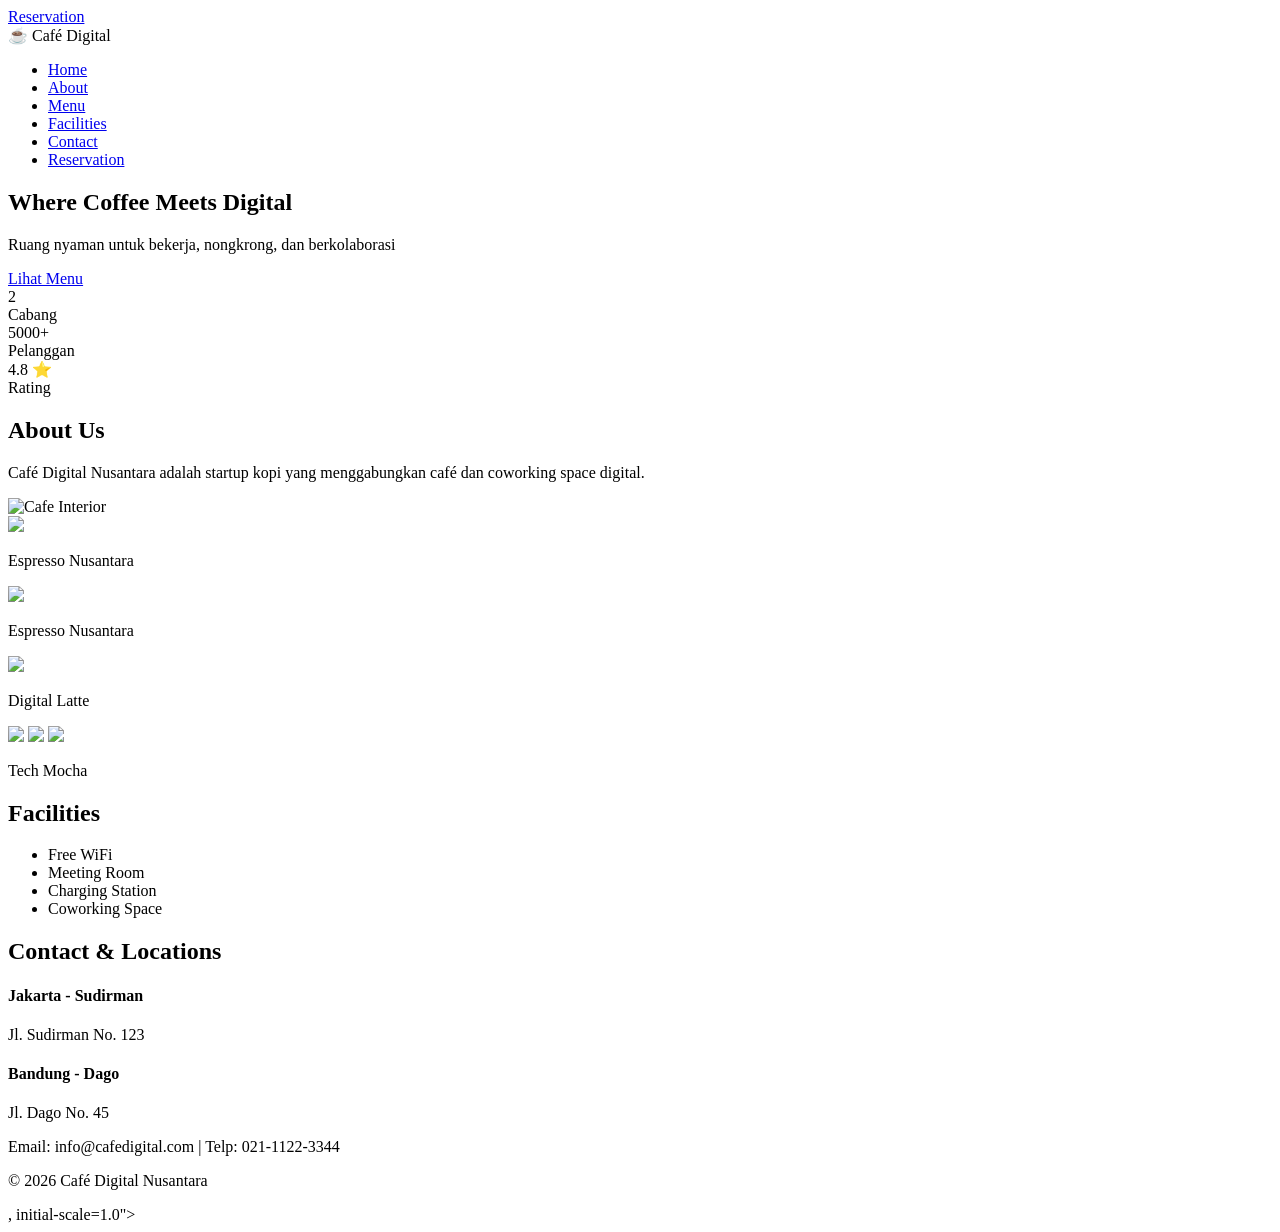
==== index.html @ ec8cf2e7 "Add files via upload" ====
<!DOCTYPE html>
<html lang="en">
<head>
    <meta charset="UTF-8">
    <meta name="viewport" content="width=<!DOCTYPE html>
<html lang="id">
<head>
    <meta charset="UTF-8">
    <title>Café Digital Nusantara</title>
    <a href="reservation.html">Reservation</a>
    <link rel="stylesheet" href="style.css">
</head>
<body>

<!-- NAVBAR -->
<nav class="navbar">
    <div class="logo">☕ Café Digital</div>
    <ul>
        <li><a href="#home">Home</a></li>
        <li><a href="#about">About</a></li>
        <li><a href="#menu">Menu</a></li>
        <li><a href="#facilities">Facilities</a></li>
        <li><a href="#contact">Contact</a></li>
        <li><a href="reservation.html" class="btn">Reservation</a></li>
    </ul>
</nav>

<!-- HERO -->
<section id="home" class="hero">
    <h1>Where Coffee Meets Digital</h1>
    <p>Ruang nyaman untuk bekerja, nongkrong, dan berkolaborasi</p>
    <a href="#menu" class="btn">Lihat Menu</a>
</section>

<!-- QUICK STATS -->
<section class="stats">
    <div>2<br><span>Cabang</span></div>
    <div>5000+<br><span>Pelanggan</span></div>
    <div>4.8 ⭐<br><span>Rating</span></div>
</section>

<section id="about" class="section about">
    <div class="about-text">
        <h2>About Us</h2>
        <p>
            Café Digital Nusantara adalah startup kopi yang menggabungkan café
            dan coworking space digital.
        </p>
    </div>

    <div class="about-img">
        <img src="image/G2.jpg" alt="Cafe Interior">
    </div>
</section>


<!-- MENU -->
<div class="menu-grid">
    <div class="card">
        <img src="assets/images/menu1.jpg">
        <p>Espresso Nusantara</p>
    </div>
    <div class="card">
        <img src="assets/images/menu1.jpg">
        <p>Espresso Nusantara</p>
    </div>
    <div class="card">
        <img src="image/menu2.jpg">
        <p>Digital Latte</p>
    </div>
    <div class="card">
        <img src="image/Code Cake.jpg">
        <img src="image/Salinan tech Burger.jpg">
        <img src="image/Digital Brew.jpg">
        <p>Tech Mocha</p>
    </div>
</div>


<!-- FACILITIES -->
<section id="facilities" class="section">
    <h2>Facilities</h2>
    <ul>
        <li>Free WiFi</li>
        <li>Meeting Room</li>
        <li>Charging Station</li>
        <li>Coworking Space</li>
    </ul>
</section>

<!-- CONTACT -->
<section id="contact" class="section">
    <h2>Contact & Locations</h2>

    <div class="location">
        <h4>Jakarta - Sudirman</h4>
        <p>Jl. Sudirman No. 123</p>
    </div>

    <div class="location">
        <h4>Bandung - Dago</h4>
        <p>Jl. Dago No. 45</p>
    </div>
</section>

<!-- FOOTER -->
<footer>
    <p>Email: info@cafedigital.com | Telp: 021-1122-3344</p>
    <p>© 2026 Café Digital Nusantara</p>
</footer>

</body>
</html>
, initial-scale=1.0">
    <title>Document</title>
</head>
<body>
    
</body>
</html>
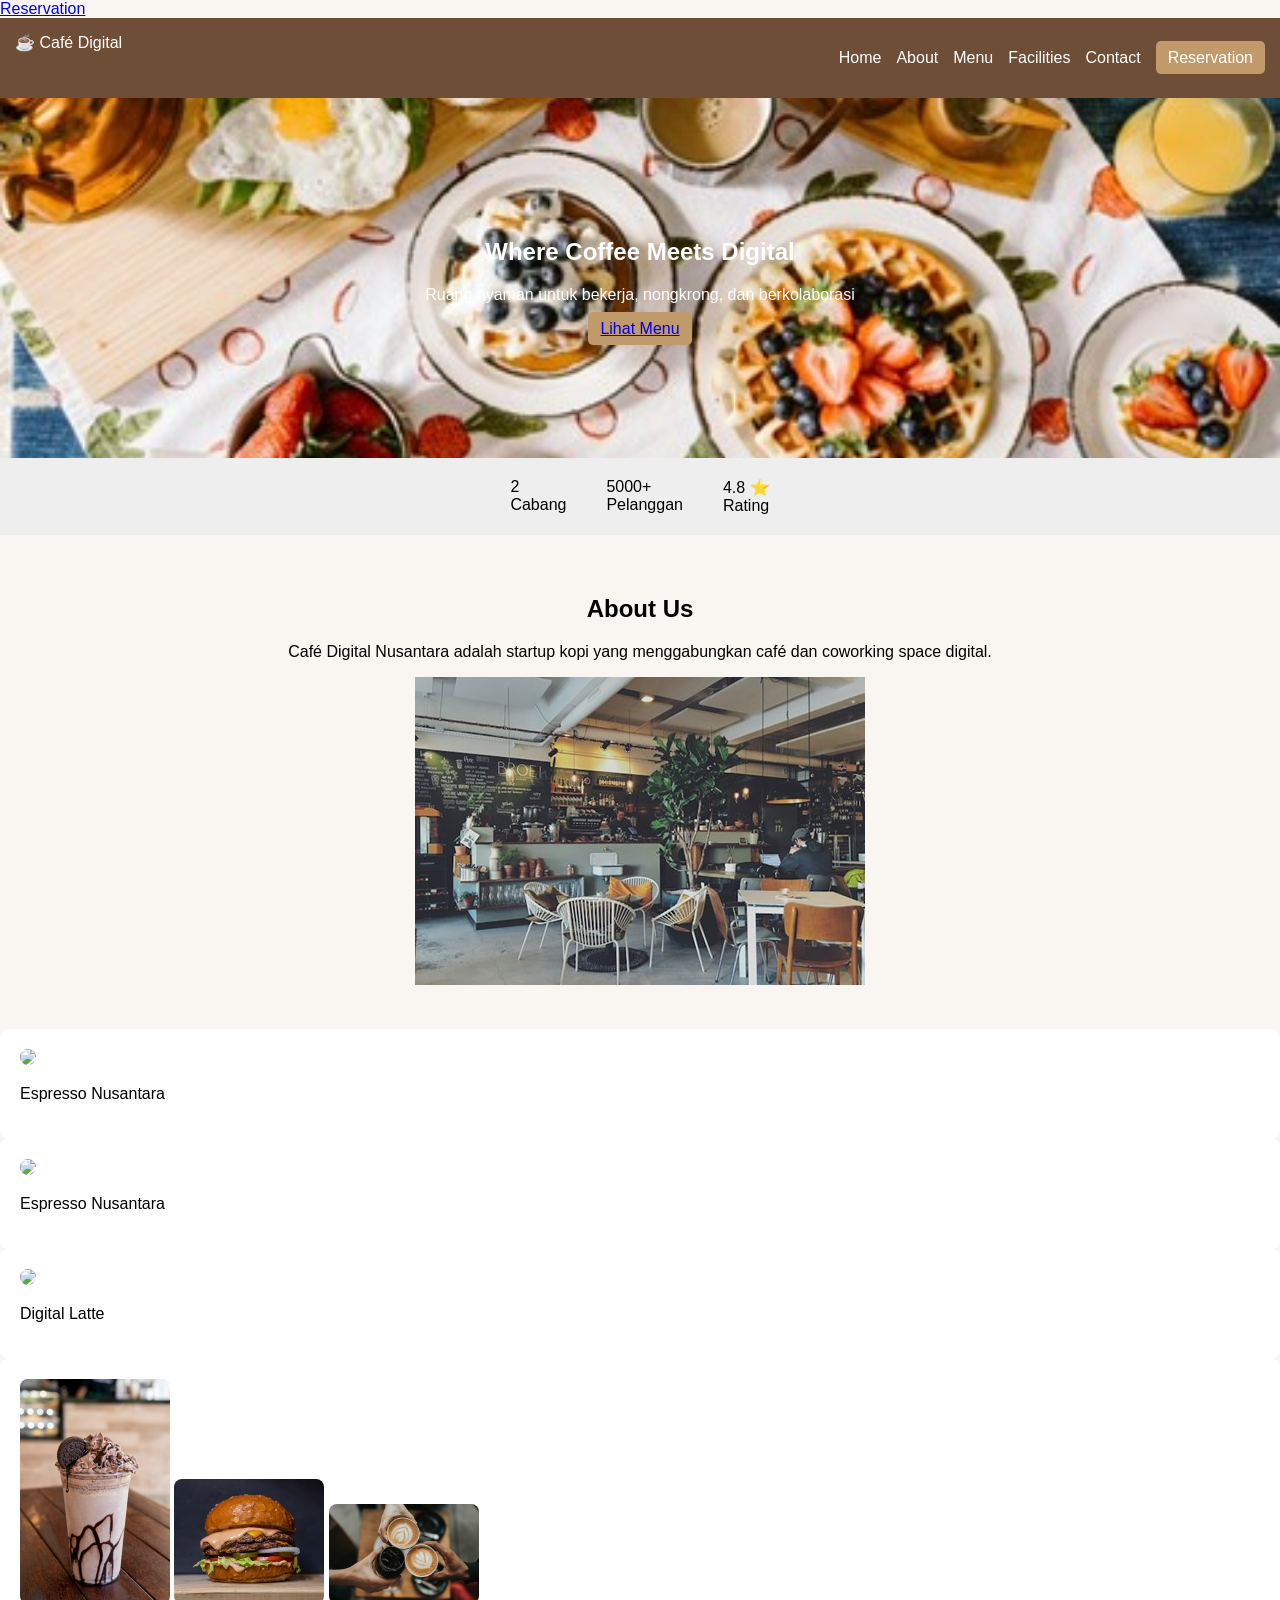
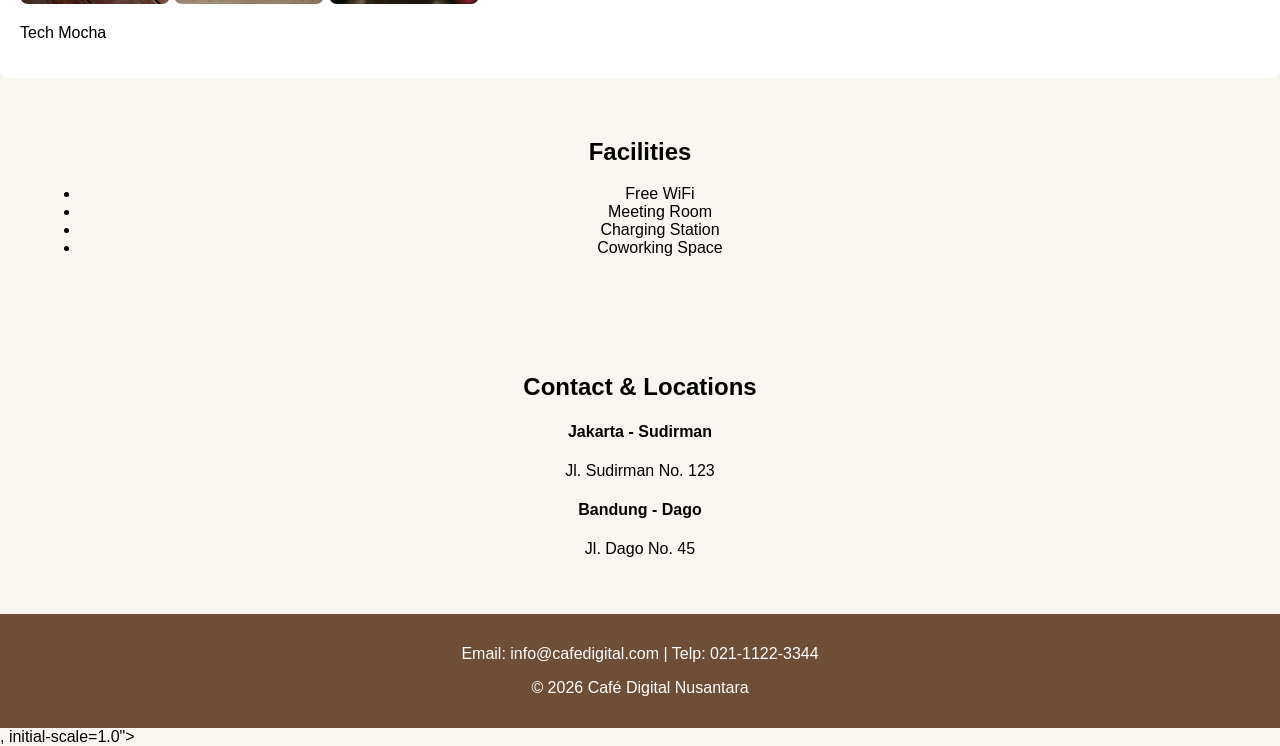
==== commit 143e3da6: "Update index.html" ====
--- a/index.html
+++ b/index.html
@@ -10,8 +10,8 @@
     <a href="reservation.html">Reservation</a>
     <link rel="stylesheet" href="style.css">
 </head>
+    
 <body>
-
 <!-- NAVBAR -->
 <nav class="navbar">
     <div class="logo">☕ Café Digital</div>
@@ -117,4 +117,5 @@
 <body>
     
 </body>
-</html>+
+</html>
--- a/style.css
+++ b/style.css
@@ -0,0 +1,92 @@
+body {
+    margin: 0;
+    font-family: Arial, sans-serif;
+    background: #f9f6f1;
+}
+
+.navbar {
+    background: #6f4e37;
+    color: white;
+    padding: 15px;
+    display: flex;
+    justify-content: space-between;
+}
+
+.navbar ul {
+    list-style: none;
+    display: flex;
+    gap: 15px;
+}
+
+.navbar a {
+    color: white;
+    text-decoration: none;
+}
+
+.btn {
+    background: #c19a6b;
+    padding: 8px 12px;
+    border-radius: 5px;
+}
+
+.hero {
+    background: url("image/herocontent.jpg") center/cover no-repeat;
+    text-align: center;
+    padding: 120px 20px;
+    color: white;
+}
+
+
+.stats {
+    display: flex;
+    justify-content: center;
+    gap: 40px;
+    padding: 20px;
+    background: #eee;
+}
+
+.section {
+    padding: 40px;
+    text-align: center;
+}
+
+.card img {
+    width: 150px;
+    border-radius: 8px;
+}
+
+
+.card {
+    background: white;
+    padding: 20px;
+    border-radius: 8px;
+}
+
+table {
+    margin: auto;
+    border-collapse: collapse;
+}
+
+table, th, td {
+    border: 1px solid #333;
+    padding: 10px;
+}
+
+.form {
+    max-width: 400px;
+    margin: auto;
+    text-align: left;
+}
+
+.form input, .form select, .form textarea {
+    width: 100%;
+    margin-bottom: 10px;
+    padding: 8px;
+}
+
+footer {
+    background: #6f4e37;
+    color: white;
+    text-align: center;
+    padding: 15px;
+}
